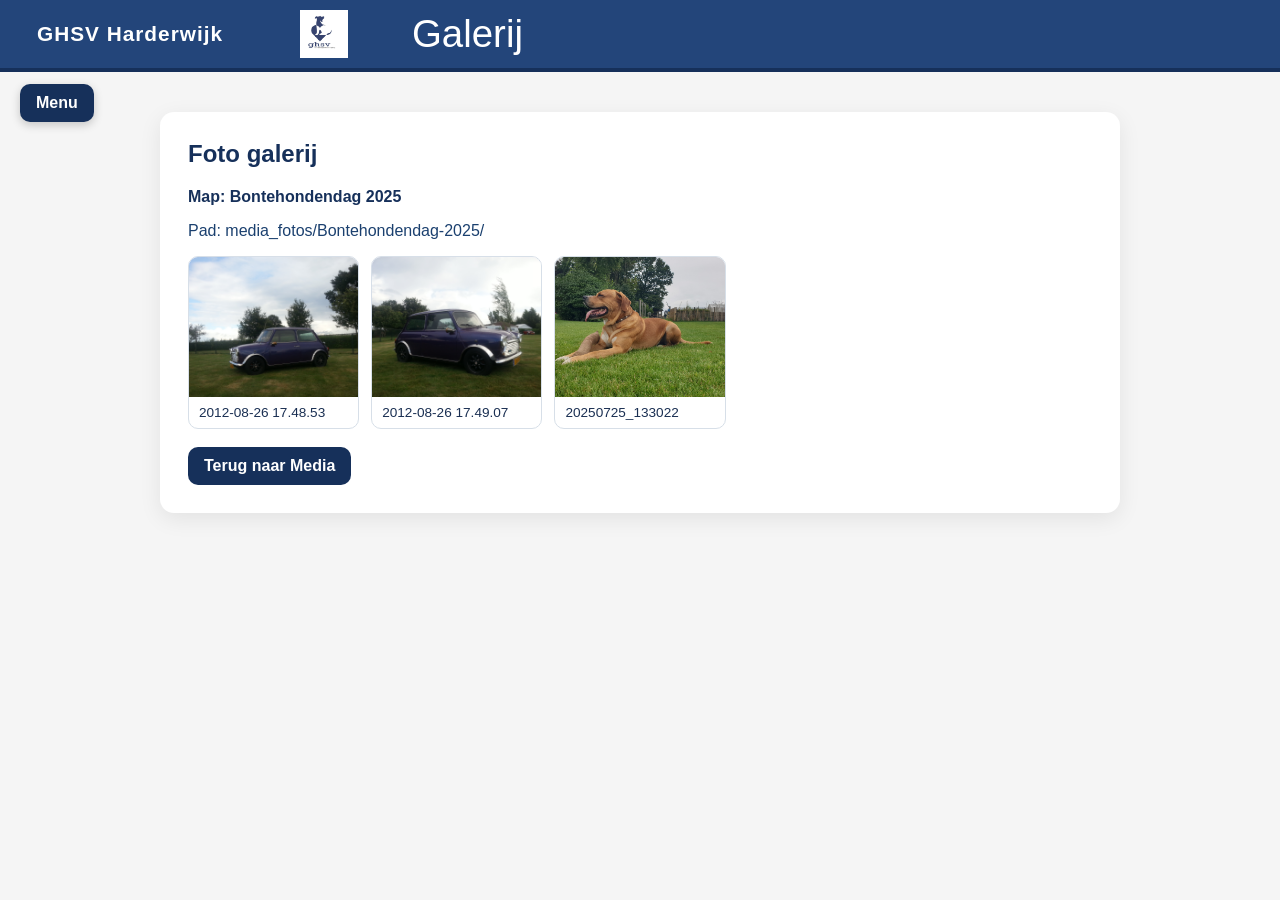
==== galerij.html @ e0e9ba84 "Add media folders and update media index script - Created placeholder files for Bontehondendag 2025 " ====
<!DOCTYPE html>
<html lang="nl">
<head>
    <meta charset="UTF-8">
    <meta name="viewport" content="width=device-width, initial-scale=1.0">
    <title>Galerij</title>
    <link rel="stylesheet" href="style.css">
</head>
<body>
    <div class="banner">
        <span class="banner-datetime">GHSV Harderwijk</span>
        <span class="banner-logo"><img src="img/logo-ghsv.jpg" alt="GHSV Logo" /></span>
        <span id="banner-message">Galerij</span>
    </div>

    <div class="menu-floating">
        <button id="menu-toggle" class="menu-toggle" type="button" aria-expanded="false" aria-controls="quick-menu">Menu</button>
        <div id="quick-menu" class="quick-menu" hidden>
            <a class="menu-link" href="index.html">Home</a>
            <a class="menu-link" href="rooster.html">Lesrooster</a>
            <a class="menu-link" href="weekoverzicht.html">Weekoverzicht</a>
            <a class="menu-link" href="lesmateriaal.html">Lesmateriaal</a>
            <a class="menu-link" href="ngm-cafe.html">NGM-Cafe</a>
            <a class="menu-link" href="media.html">Media</a>
            <a class="menu-link" href="galerij.html">Galerij</a>
        </div>
    </div>

    <main class="home-main">
        <section class="home-card">
            <h1>Foto galerij</h1>
            <p id="gallery-folder-name" class="gallery-folder-name">Map: niet gekozen</p>
            <p id="gallery-folder-path" class="gallery-folder-path"></p>
            <div id="gallery-empty" class="gallery-empty">Laden van miniaturen...</div>
            <div id="gallery-grid" class="gallery-grid" hidden></div>
            <div class="home-actions">
                <a class="home-link" href="media.html">Terug naar Media</a>
            </div>
        </section>
    </main>

    <div id="gallery-lightbox" class="gallery-lightbox" hidden>
        <button id="lightbox-close" class="lightbox-close" type="button" aria-label="Sluiten">Sluiten</button>
        <img id="lightbox-image" class="lightbox-image" src="" alt="Galerij afbeelding" />
        <div class="lightbox-caption-wrap">
            <div id="lightbox-caption" class="lightbox-caption"></div>
            <div class="lightbox-controls">
                <button id="lightbox-prev" class="home-button" type="button">Vorige</button>
                <button id="lightbox-next" class="home-button" type="button">Volgende</button>
                <button id="lightbox-play" class="home-button" type="button">Start diashow</button>
                <button id="lightbox-stop" class="home-button" type="button" hidden>Stop diashow</button>
            </div>
        </div>
    </div>

    <script src="media-index.js"></script>
    <script src="menu.js"></script>
    <script src="galerij.js"></script>
</body>
</html>
---- style.css ----
.ad-overlay {
    position: fixed;
    top: 0;
    left: 0;
    width: 100vw;
    height: 100vh;
    background: rgba(0,0,0,0.95);
    display: flex;
    justify-content: center;
    align-items: center;
    z-index: 9999;
}
.ad-overlay img {
    max-width: 90vw;
    max-height: 90vh;
    border-radius: 16px;
    box-shadow: 0 4px 32px rgba(0,0,0,0.3);
}
.ad-overlay video {
    max-width: 90vw;
    max-height: 90vh;
    border-radius: 16px;
    box-shadow: 0 4px 32px rgba(0,0,0,0.3);
    object-fit: contain;
    background: #000;
}
.ad-datetime {
    position: absolute;
    top: 14px;
    right: 18px;
    z-index: 10001;
    background: rgba(0, 0, 0, 0.62);
    color: #fff;
    padding: 8px 12px;
    border-radius: 10px;
    font-weight: bold;
    font-size: 1rem;
    letter-spacing: 0.4px;
}
.lesson-main {
    display: flex;
    flex-direction: row;
    gap: 32px;
    justify-content: center;
    align-items: flex-start;
    margin-top: 16px;
}
.lesson-section {
    flex: 1 1 0;
    min-width: 320px;
    max-width: 480px;
}
.qr-label {
    text-align: center;
    font-size: 1em;
    color: #e67e22;
    margin-top: 4px;
    font-weight: bold;
    letter-spacing: 1px;
}
body {
    font-family: Arial, sans-serif;
    background: #f5f5f5;
    color: #222;
    margin: 0;
    padding: 0;
}
.banner {
    width: 100%;
    background: #23457a;
    color: #fff;
    font-size: 1em;
    padding: 6px 0;
    display: flex;
    justify-content: center;
    align-items: center;
    gap: 24px;
    border-bottom: 4px solid #16305a;
    min-height: 40px;
    max-height: 48px;
}
.banner {
    width: 100%;
    background: #23457a;
    color: #fff;
    font-size: 1em;
    padding: 6px 0;
    display: flex;
    flex-direction: row;
    align-items: center;
    justify-content: space-between;
    border-bottom: 4px solid #16305a;
    min-height: 56px;
    max-height: 72px;
}
.banner-logo {
    flex: 0 0 80px;
    display: flex;
    justify-content: center;
    align-items: center;
    height: 56px;
}
.banner-logo img {
    height: 48px;
    width: auto;
    object-fit: contain;
    background: none;
}
.banner-datetime {
    flex: 0 0 260px;
    text-align: center;
    font-weight: bold;
    font-size: 1.3em;
    letter-spacing: 1px;
}
#banner-message {
    flex: 1 1 auto;
    text-align: left;
    padding-left: 24px;
    font-size: clamp(1.2em, 3vw, 2.5em);
}
.qr-fixed {
    position: fixed;
    right: 24px;
    bottom: 24px;
    z-index: 100;
    background: #fff;
    padding: 8px;
    border-radius: 12px;
    box-shadow: 0 2px 8px rgba(0,0,0,0.12);
    border: 2px solid #e67e22;
}
.menu-floating {
    position: fixed;
    top: 84px;
    left: 20px;
    z-index: 200;
}
.menu-toggle {
    border: 0;
    border-radius: 10px;
    background: #16305a;
    color: #fff;
    font-weight: bold;
    font-size: 1rem;
    padding: 10px 16px;
    cursor: pointer;
    box-shadow: 0 3px 10px rgba(0, 0, 0, 0.2);
}
.menu-toggle:hover,
.menu-toggle:focus {
    background: #1f4278;
    outline: none;
}
.quick-menu {
    margin-top: 8px;
    background: #fff;
    border-radius: 10px;
    box-shadow: 0 4px 16px rgba(0, 0, 0, 0.2);
    border: 1px solid #d0d7e2;
    min-width: 220px;
    padding: 8px;
    display: flex;
    flex-direction: column;
    gap: 6px;
}
.quick-menu[hidden] {
    display: none;
}
.quick-menu button {
    border: 1px solid #d7dfe8;
    background: #f7f9fc;
    border-radius: 8px;
    padding: 9px 10px;
    text-align: left;
    font-size: 0.95rem;
    cursor: pointer;
}
.quick-menu .menu-link {
    border: 1px solid #d7dfe8;
    background: #f7f9fc;
    border-radius: 8px;
    padding: 9px 10px;
    text-align: left;
    font-size: 0.95rem;
    color: #1a2f52;
    text-decoration: none;
    display: block;
}
.quick-menu button:hover,
.quick-menu button:focus,
.quick-menu .menu-link:hover,
.quick-menu .menu-link:focus {
    background: #eaf1ff;
    outline: none;
}
.qr-fixed img {
    width: 80px;
    height: 80px;
    display: block;
}
.container {
    max-width: 900px;
    margin: 0 auto;
    padding: 20px;
}
header {
    display: flex;
    justify-content: space-between;
    align-items: center;
    background: #2c3e50;
    color: #fff;
    padding: 20px;
    border-radius: 8px;
}
.clock {
    font-size: 2em;
    font-weight: bold;
}
.lesson-section {
    background: #fff;
    margin-top: 12px;
    padding: 20px;
    border-radius: 8px;
    box-shadow: 0 2px 8px rgba(0,0,0,0.05);
}
#current-lesson-content, #upcoming-lessons-content {
    display: grid;
    grid-template-columns: 1fr 1fr;
    gap: 20px;
}

#upcoming-lessons-content {
    display: grid;
    grid-template-columns: 1fr 1fr;
    gap: 20px;
}
.lesson {
    min-width: 140px;
    max-width: 180px;
    flex: 1 1 140px;
    background: #f8f8f8;
    border-radius: 8px;
    padding: 8px;
    box-shadow: 0 1px 4px rgba(0,0,0,0.04);
    margin-bottom: 0;
    font-size: 0.95em;
}
.instructor img {
    width: 32px;
    height: 32px;
    margin-right: 8px;
}
.lesson-title {
    font-size: 1em;
}
.instructor {
    display: flex;
    align-items: center;
    margin-bottom: 10px;
}
.instructor.pakwerker span {
    font-weight: 600;
    color: #1b406f;
}
.instructor img {
    width: 48px;
    height: 48px;
    border-radius: 50%;
    margin-right: 12px;
    object-fit: cover;
    background: #eee;
}
.lesson-title {
    font-size: 1.2em;
    font-weight: bold;
}
.lesson-time {
    color: #888;
    font-size: 1em;
}

.home-main {
    max-width: 960px;
    margin: 40px auto;
    padding: 0 20px;
}

.home-card {
    background: #fff;
    border-radius: 14px;
    box-shadow: 0 6px 22px rgba(0, 0, 0, 0.08);
    padding: 28px;
}

.home-card h1 {
    margin-top: 0;
    color: #16305a;
}

.home-actions {
    margin-top: 18px;
}

.home-link {
    display: inline-block;
    background: #16305a;
    color: #fff;
    text-decoration: none;
    font-weight: bold;
    border-radius: 10px;
    padding: 10px 16px;
}

.home-link:hover,
.home-link:focus {
    background: #1f4278;
}

.home-button {
    display: inline-block;
    background: #16305a;
    color: #fff;
    font-weight: bold;
    border-radius: 10px;
    padding: 10px 16px;
    border: 0;
    cursor: pointer;
}

.home-button:hover,
.home-button:focus {
    background: #1f4278;
    outline: none;
}

.media-folder-list {
    margin-top: 18px;
    background: #f7f9fc;
    border: 1px solid #d7dfe8;
    border-radius: 12px;
    padding: 16px;
}

.media-folder-list h2 {
    margin: 0 0 12px;
    font-size: 1.15rem;
    color: #16305a;
}

.media-folder-options {
    display: flex;
    flex-wrap: wrap;
    gap: 10px;
}

.media-folder-option {
    display: inline-block;
    border: 1px solid #cbd6e4;
    background: #ffffff;
    color: #16305a;
    border-radius: 10px;
    padding: 10px 14px;
    font-weight: 600;
    cursor: pointer;
    text-decoration: none;
}

.media-folder-option:hover,
.media-folder-option:focus {
    background: #eaf1ff;
    outline: none;
}

.media-folder-selected {
    margin: 14px 0 0;
    color: #1b406f;
    font-weight: 600;
}

.gallery-folder-name {
    font-weight: bold;
    color: #16305a;
}

.gallery-folder-path {
    color: #1b406f;
}

.gallery-empty {
    margin-top: 14px;
    border: 1px dashed #b9c8dd;
    background: #f7f9fc;
    border-radius: 12px;
    padding: 16px;
    color: #1a2f52;
}

.gallery-grid {
    margin-top: 14px;
    display: grid;
    grid-template-columns: repeat(auto-fill, minmax(170px, 1fr));
    gap: 12px;
}

.gallery-item {
    margin: 0;
    background: #fff;
    border: 1px solid #d7dfe8;
    border-radius: 10px;
    overflow: hidden;
}

.gallery-thumb {
    display: block;
    width: 100%;
    height: 140px;
    object-fit: cover;
    background: #e8eef8;
}

.gallery-caption {
    padding: 8px 10px;
    font-size: 0.85rem;
    color: #1a2f52;
    white-space: nowrap;
    overflow: hidden;
    text-overflow: ellipsis;
}

.gallery-item {
    cursor: pointer;
}

.gallery-lightbox {
    position: fixed;
    inset: 0;
    background: rgba(0, 0, 0, 0.95);
    z-index: 2000;
    display: flex;
    justify-content: center;
    align-items: center;
    padding: 0;
    overflow: hidden;
}

.gallery-lightbox.controls-hidden {
    cursor: none;
}

.gallery-lightbox[hidden] {
    display: none;
}

.lightbox-close {
    position: absolute;
    top: 16px;
    right: 16px;
    border: 0;
    background: #ffffff;
    color: #16305a;
    font-weight: bold;
    border-radius: 10px;
    padding: 9px 12px;
    cursor: pointer;
}

.lightbox-image {
    width: 100vw;
    height: 100vh;
    object-fit: contain;
    border-radius: 0;
    box-shadow: none;
}

.lightbox-caption-wrap {
    position: absolute;
    left: 16px;
    right: 16px;
    bottom: 16px;
    color: #fff;
    background: rgba(0, 0, 0, 0.48);
    border-radius: 12px;
    padding: 10px 12px;
}

.lightbox-caption {
    font-weight: 600;
    margin-bottom: 10px;
}

.lightbox-controls {
    display: flex;
    flex-wrap: wrap;
    gap: 8px;
}

body.lightbox-open {
    overflow: hidden;
}

.lightbox-close,
.lightbox-caption-wrap {
    transition: opacity 0.2s ease;
}

.gallery-lightbox.controls-hidden .lightbox-close,
.gallery-lightbox.controls-hidden .lightbox-caption-wrap {
    opacity: 0;
    pointer-events: none;
}

.ngm-main {
    max-width: 1280px;
    margin: 26px auto;
    padding: 0 20px;
}

.ngm-card {
    background: #fff;
    border-radius: 14px;
    box-shadow: 0 6px 22px rgba(0, 0, 0, 0.08);
    padding: 20px;
}

.ngm-card h1 {
    margin: 0 0 8px;
    color: #16305a;
}

.ngm-ad-stage {
    margin-top: 14px;
    width: 100%;
    height: min(72vh, 680px);
    aspect-ratio: 16 / 9;
    max-height: 72vh;
    background: #0e1116;
    border-radius: 12px;
    overflow: hidden;
    position: relative;
}

.ngm-ad-stage img,
.ngm-ad-stage video,
.ngm-ad-stage iframe {
    width: 100%;
    height: 100%;
    border: 0;
    object-fit: contain;
    display: block;
    background: #000;
}

.ngm-ad-stage [hidden] {
    display: none !important;
}

.ngm-ad-empty {
    position: absolute;
    inset: 0;
    display: flex;
    align-items: center;
    justify-content: center;
    color: #cad6ea;
    font-weight: bold;
    letter-spacing: 0.4px;
    background: linear-gradient(135deg, #0f1828, #1b304f);
}

body.ngm-fullscreen-page .banner {
    display: none;
}

body.ngm-fullscreen-page .ngm-main {
    max-width: none;
    margin: 0;
    padding: 0;
}

body.ngm-fullscreen-page .ngm-card {
    background: transparent;
    box-shadow: none;
    border-radius: 0;
    padding: 0;
}

body.ngm-fullscreen-page .ngm-card h1,
body.ngm-fullscreen-page .ngm-card p {
    display: none;
}

body.ngm-fullscreen-page .ngm-ad-stage {
    position: fixed;
    inset: 0;
    width: 100vw;
    height: 100vh;
    max-height: none;
    margin: 0;
    border-radius: 0;
    z-index: 120;
}

body.ngm-fullscreen-page .menu-floating {
    top: 16px;
    left: 16px;
    z-index: 300;
    transition: opacity 220ms ease, transform 220ms ease;
}

body.ngm-fullscreen-page .menu-floating.ngm-auto-hidden {
    opacity: 0;
    transform: translateY(-8px);
    pointer-events: none;
}

.week-main {
    max-width: 1220px;
    margin: 28px auto;
    padding: 0 20px;
}

.week-instructor-panel {
    background: #fff;
    border-radius: 12px;
    box-shadow: 0 4px 14px rgba(0, 0, 0, 0.08);
    border: 1px solid #dde4ef;
    padding: 14px;
    margin-bottom: 18px;
}

.week-instructor-panel h2 {
    margin: 0 0 10px;
    color: #16305a;
}

.week-instructors-gallery {
    display: flex;
    flex-wrap: wrap;
    gap: 12px;
}

.week-instructor-card {
    width: 120px;
    text-align: center;
}

.week-instructor-card img {
    width: 76px;
    height: 76px;
    border-radius: 50%;
    object-fit: cover;
    border: 2px solid #d5dfed;
    background: #eef3fb;
}

.week-instructor-name {
    margin-top: 6px;
    font-size: 0.88rem;
    line-height: 1.25;
    color: #33435b;
}

.week-role-tag {
    display: block;
    margin-top: 3px;
    font-size: 0.74rem;
    font-weight: 700;
    color: #1b406f;
}

.week-grid {
    display: grid;
    grid-template-columns: repeat(3, minmax(0, 1fr));
    gap: 18px;
}

.week-day {
    background: #fff;
    border-radius: 12px;
    box-shadow: 0 4px 14px rgba(0, 0, 0, 0.08);
    border: 1px solid #dde4ef;
    overflow: hidden;
}

.week-day h2 {
    margin: 0;
    background: #16305a;
    color: #fff;
    font-size: 1.05rem;
    padding: 10px 14px;
}

.week-day-body {
    padding: 12px;
}

.week-lesson {
    border: 1px solid #e3e9f2;
    border-radius: 10px;
    padding: 10px;
    margin-bottom: 8px;
    background: #f8fafe;
}

.week-lesson:last-child {
    margin-bottom: 0;
}

.week-time {
    font-weight: bold;
    color: #16305a;
    font-size: 0.94rem;
}

.week-title {
    font-weight: bold;
    margin-top: 3px;
}

.week-instructors {
    margin-top: 5px;
    color: #495466;
    font-size: 0.92rem;
}

.week-empty {
    color: #687588;
    font-style: italic;
}

@media (max-width: 900px) {
    .menu-floating {
        top: 76px;
        left: 12px;
    }

    .menu-toggle {
        padding: 8px 12px;
        font-size: 0.92rem;
    }

    .week-grid {
        grid-template-columns: 1fr;
    }

    .week-instructor-card {
        width: 94px;
    }

    .week-instructor-card img {
        width: 64px;
        height: 64px;
    }

    .ngm-main {
        margin: 18px auto;
        padding: 0 12px;
    }

    .ngm-card {
        padding: 14px;
    }

    .ngm-ad-stage {
        height: 52vh;
    }

    body.ngm-fullscreen-page .menu-floating {
        top: 10px;
        left: 10px;
    }
}
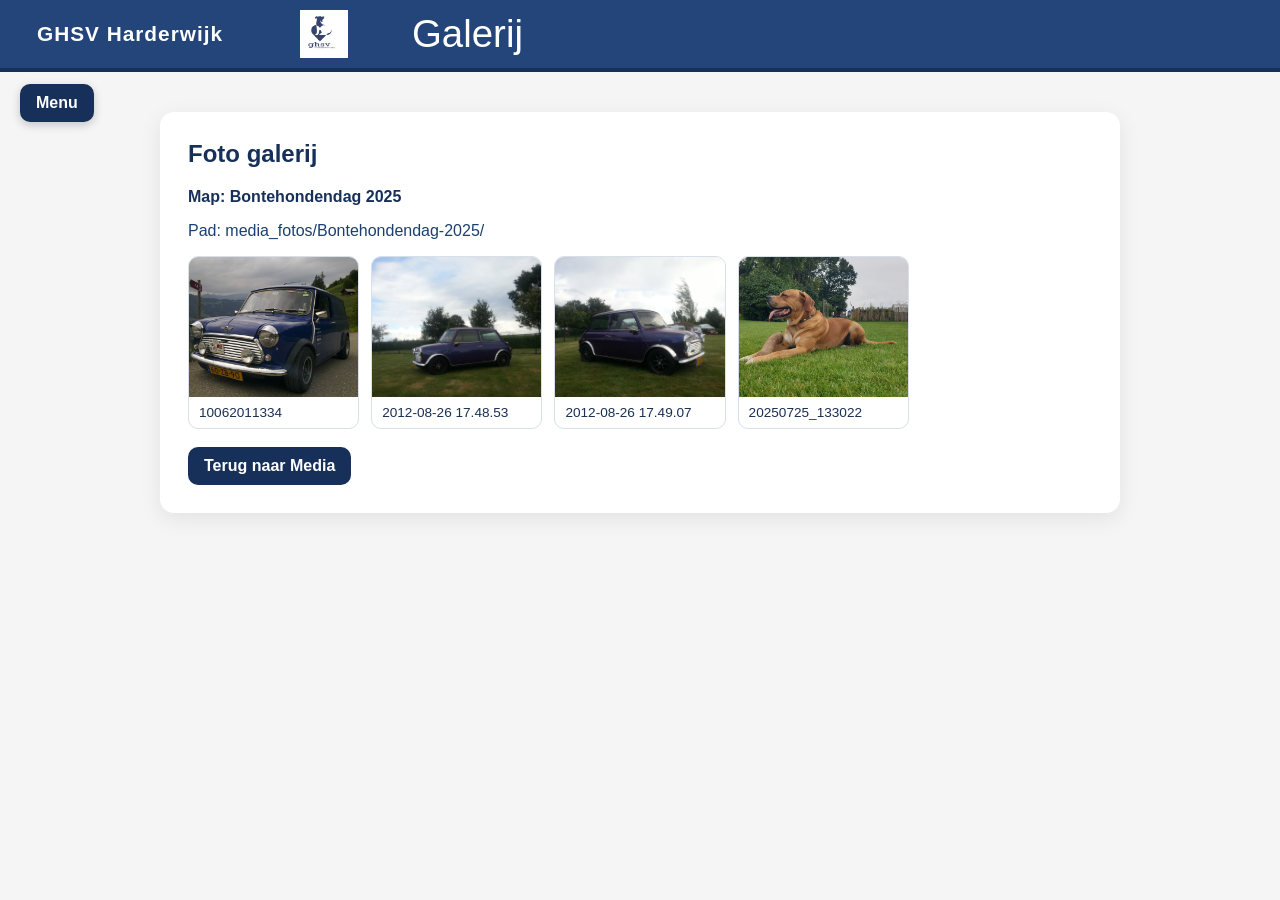
==== commit cb44bf3b: "Add Promotie page and management functionality - Introduced a new Promotie page for displaying promo" ====
--- a/galerij.html
+++ b/galerij.html
@@ -23,6 +23,7 @@
             <a class="menu-link" href="ngm-cafe.html">NGM-Cafe</a>
             <a class="menu-link" href="media.html">Media</a>
             <a class="menu-link" href="galerij.html">Galerij</a>
+            <a class="menu-link" href="promotie.html">Promotie</a>
         </div>
     </div>
 
--- a/style.css
+++ b/style.css
@@ -770,3 +770,154 @@
         left: 10px;
     }
 }
+
+.promo-admin-card h2 {
+    margin-top: 0;
+    color: #16305a;
+}
+
+.promo-admin-grid {
+    display: grid;
+    grid-template-columns: 1fr 1fr;
+    gap: 14px;
+    margin-top: 14px;
+}
+
+.promo-admin-panel {
+    margin-top: 16px;
+    background: #f7f9fc;
+    border: 1px solid #d7dfe8;
+    border-radius: 12px;
+    padding: 14px;
+}
+
+.promo-admin-fields {
+    display: grid;
+    grid-template-columns: 1fr;
+    gap: 10px;
+}
+
+.promo-admin-fields label {
+    display: grid;
+    gap: 5px;
+    font-weight: 600;
+    color: #1a2f52;
+}
+
+.promo-admin-fields input,
+.promo-admin-fields select {
+    border: 1px solid #c8d3e3;
+    border-radius: 8px;
+    padding: 9px 10px;
+    font-size: 0.95rem;
+}
+
+.promo-item-list {
+    display: grid;
+    gap: 8px;
+}
+
+.promo-item-row {
+    border: 1px solid #d2dcec;
+    border-radius: 10px;
+    background: #fff;
+    padding: 10px;
+    display: flex;
+    justify-content: space-between;
+    align-items: center;
+    gap: 8px;
+}
+
+.promo-item-info {
+    color: #223a61;
+    font-size: 0.92rem;
+}
+
+.promo-item-actions {
+    display: flex;
+    gap: 6px;
+}
+
+.promo-item-actions button {
+    border: 1px solid #ced9e8;
+    border-radius: 7px;
+    background: #f6f9ff;
+    color: #16305a;
+    font-weight: 600;
+    padding: 6px 8px;
+    cursor: pointer;
+}
+
+.promo-item-actions button:disabled {
+    opacity: 0.5;
+    cursor: default;
+}
+
+.promo-admin-actions {
+    display: flex;
+    flex-wrap: wrap;
+    gap: 10px;
+    margin-bottom: 10px;
+}
+
+.promo-import-label {
+    cursor: pointer;
+    display: inline-flex;
+    align-items: center;
+}
+
+.promo-file-row {
+    display: flex;
+    gap: 8px;
+    align-items: center;
+}
+
+.promo-file-row input[type="text"] {
+    flex: 1 1 auto;
+    min-width: 0;
+}
+
+.promo-browse-btn {
+    flex: 0 0 auto;
+    display: inline-flex;
+    align-items: center;
+    background: #16305a;
+    color: #fff;
+    font-weight: bold;
+    border-radius: 8px;
+    padding: 8px 12px;
+    cursor: pointer;
+    font-size: 0.9rem;
+    white-space: nowrap;
+}
+
+.promo-browse-btn:hover {
+    background: #1f4278;
+}
+
+.promo-admin-hint {
+    margin-top: 0;
+    color: #3e5070;
+}
+
+.promo-json-output {
+    width: 100%;
+    min-height: 320px;
+    border: 1px solid #c8d3e3;
+    border-radius: 10px;
+    padding: 10px;
+    font-family: Consolas, monospace;
+    font-size: 0.9rem;
+    resize: vertical;
+}
+
+@media (max-width: 900px) {
+    .promo-admin-grid {
+        grid-template-columns: 1fr;
+    }
+
+    .promo-item-row {
+        flex-direction: column;
+        align-items: flex-start;
+    }
+}
